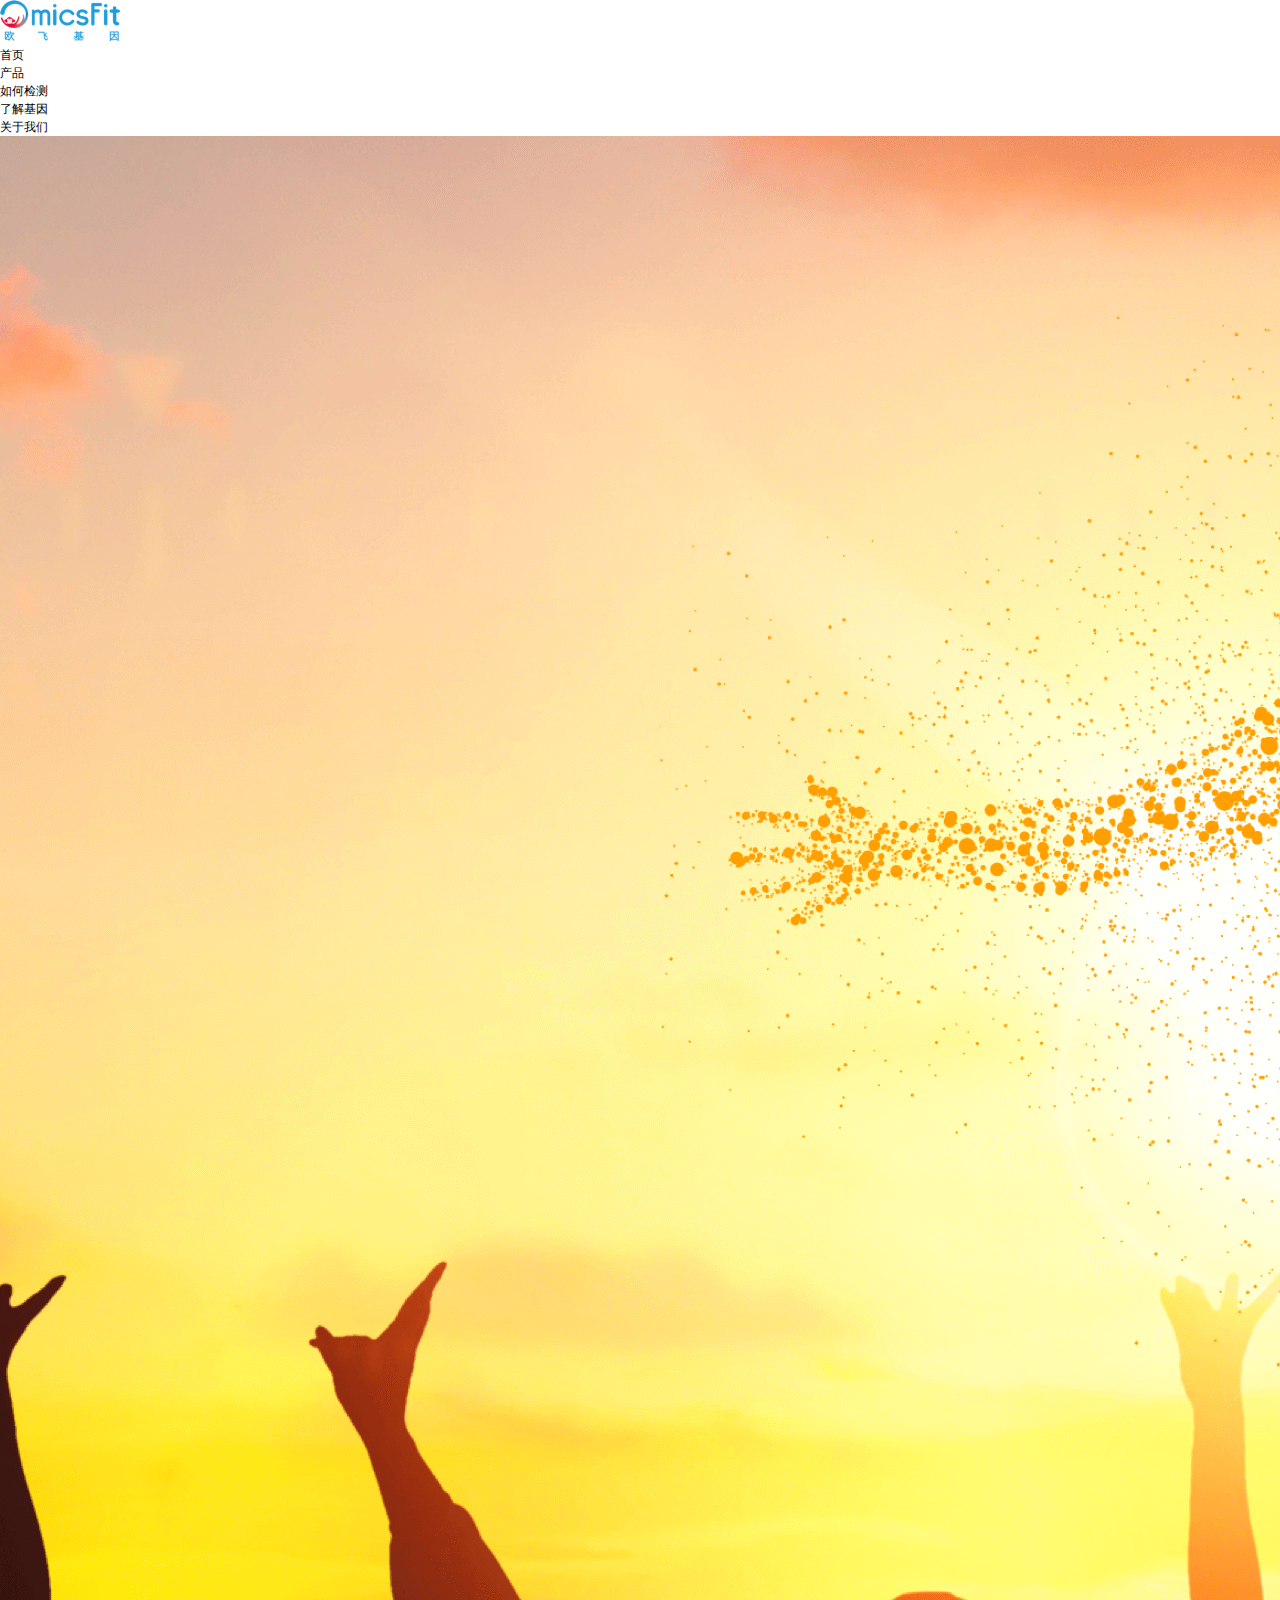
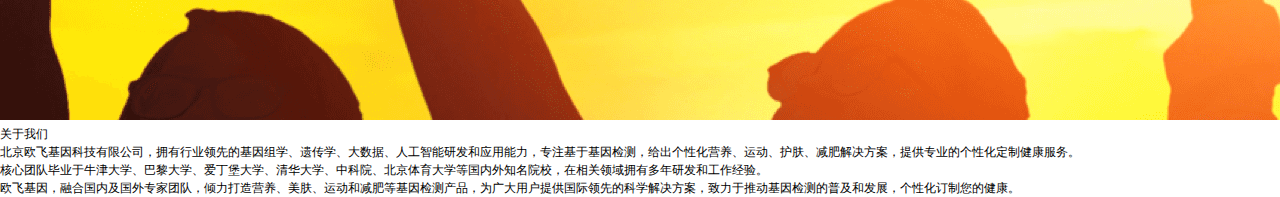
==== about.html @ 1764431f "html" ====
<!DOCTYPE html>
<html lang="en">
<head>
	<meta charset="UTF-8">
	<meta name="viewport" content="width=device-width, initial-scale=1.0, maximum-scale=1.0, user-scalable=0, minimal-ui">
	<meta name="format-detection" content="telephone=no">
	<meta name="format-detection" content="address=no">
	<title>欧飞-首页</title>
	<link rel="stylesheet" type="text/css" href="./styles/css_scss/styles.css">
	<script src="./js/rem.js" type="text/javascript"></script>
</head>
<body>
	<header class="of-header">
		<a class="logo" href=""><img src="" alt=""><img src="images/logo.png" alt=""></a>
		<ul>
			<li><a href="">首页</a></li>
			<li><a href="">产品</a></li>
			<li><a href="">如何检测</a></li>
			<li><a href="">了解基因</a></li>
			<li><a href="">关于我们</a></li>
		</ul>
	</header>
    
    <div class="of-about">
        <img src="images/bg2.png" alt="">
        <h2 class="of-title">关于我们</h2>
        <div class="text">
            北京欧飞基因科技有限公司，拥有行业领先的基因组学、遗传学、大数据、人工智能研发和应用能力，专注基于基因检测，给出个性化营养、运动、护肤、减肥解决方案，提供专业的个性化定制健康服务。 <br>
            核心团队毕业于牛津大学、巴黎大学、爱丁堡大学、清华大学、中科院、北京体育大学等国内外知名院校，在相关领域拥有多年研发和工作经验。 <br>
            欧飞基因，融合国内及国外专家团队，倾力打造营养、美肤、运动和减肥等基因检测产品，为广大用户提供国际领先的科学解决方案，致力于推动基因检测的普及和发展，个性化订制您的健康。
        </div>
    </div>

<script src="./js/jquery.min.js" type="text/javascript"></script>
<script src="./js/xll.js" type="text/javascript"></script>
</body>
</html>
---- styles/css_scss/styles.css ----
@charset "UTF-8";
/* svn相对地址 */
/* 项目下建立文本或者其他说明 本产品的产品及其对接的相关人员 */
/**
* Description: Base style 
* Developers: zhiwen <zhiwen@leju.sina.com.cn>
**/
/*RESET
-------------------------------------------------------------- */
body, dl, dd, h1, h2, h3, h4, h5, h6, p, form, ul, li {
  margin: 0; }

ul, input {
  padding: 0; }

ol, li {
  margin: 0;
  padding: 0; }

table {
  border-collapse: collapse;
  border-spacing: 0; }

fieldset, img {
  border: 0; }

address, caption, cite, code, dfn, em, strong, th, var {
  font-style: normal;
  font-weight: normal; }

ol, ul {
  list-style: none; }

del, ins {
  text-decoration: none; }

caption, th {
  text-align: left; }

h1, h2, h3, h4, h5, h6 {
  font-size: 100%;
  font-weight: normal; }

input, button, textarea, select {
  font-size: 100%; }

q:before, q:after {
  content: ""; }

addr, acronym {
  border: 0;
  font-variant: normal; }

sub, sup {
  font-size: 75%;
  line-height: 0;
  position: relative; }

sub {
  top: -0.5em; }

sup {
  bottom: -0.25em; }

/*CLEARFIX
-------------------------------------------------------------- */
.clearfix:after {
  content: ".";
  display: block;
  height: 0;
  clear: both;
  visibility: hidden; }

.clearfix {
  display: inline-block; }

* html .clearfix {
  height: 1%; }

.clearfix {
  display: block; }

/*FONT
-------------------------------------------------------------- */
body {
  font: 12px/1.5 "Arial","\5FAE\8F6F\96C5\9ED1","\5b8b\4f53", sans-serif;
  color: #000;
  background: #fff; }

a {
  color: #000;
  text-decoration: none; }

a:active {
  color: #df1830; }

.fb {
  font-weight: 700; }

.fn {
  font-weight: 400; }

.unl {
  text-decoration: underline; }

.no_unl {
  text-decoration: none; }

/*POSITION
-------------------------------------------------------------- */
.tl {
  text-align: left; }

.tc {
  text-align: center; }

.tr {
  text-align: right; }

.bc {
  margin-left: auto;
  margin-right: auto; }

.fl {
  float: left;
  display: inline; }

.fr {
  float: right;
  display: inline; }

.vm {
  vertical-align: middle; }

.vt {
  vertical-align: top; }

.pr {
  position: relative; }

.pa {
  position: absolute; }

.abs-right {
  position: absolute;
  right: 0; }

.abs-left {
  position: absolute;
  left: 0; }

.hidden {
  visibility: hidden; }

.none {
  display: none; }

body {
  font-family: '微软雅黑';
  min-width: 1200px;
  background-color: #fff; }

.demo {
  width: 100px; }

@media screen and (min-width: 0px) and (max-width: 768px) {
  body .demo {
    width: 1.6666666667rem; } }
.an_toLeft {
  animation: toLeft 0.5s linear 0s;
  -webkit-animation: toLeft 0.5s linear 0s;
  -ms-animation: toLeft 0.5s linear 0s;
  animation-fill-mode: both;
  opacity: 1 !important;
  filter: alpha(opacity=100) !important; }

.an_delay1 {
  animation-delay: 0.1s; }

.an_delay2 {
  animation-delay: 0.2s; }

.an_delay3 {
  animation-delay: 0.3s; }

.an_delay4 {
  animation-delay: 0.4s; }

.an_delay5 {
  animation-delay: 0.5s; }

.an_delay6 {
  animation-delay: 0.6s; }

.an_delay7 {
  animation-delay: 0.7s; }

.an_delay8 {
  animation-delay: 0.8s; }

.an_delay9 {
  animation-delay: 0.9s; }

.an_delay10 {
  animation-delay: 1s; }

.an_delay11 {
  animation-delay: 1.1s; }

.an_delay12 {
  animation-delay: 1.2s; }

.an_delay13 {
  animation-delay: 1.3s; }

.an_delay14 {
  animation-delay: 1.4s; }

.an_delay15 {
  animation-delay: 1.5s; }

.an_delay16 {
  animation-delay: 1.6s; }

.an_delay17 {
  animation-delay: 1.7s; }

.an_delay18 {
  animation-delay: 1.8s; }

.an_delay19 {
  animation-delay: 1.9s; }

.an_delay20 {
  animation-delay: 2s; }

.an_delay21 {
  animation-delay: 2.1s; }

.an_delay22 {
  animation-delay: 2.2s; }

.an_delay23 {
  animation-delay: 2.3s; }

.an_delay24 {
  animation-delay: 2.4s; }

.an_delay25 {
  animation-delay: 2.5s; }

.an_delay26 {
  animation-delay: 2.6s; }

.an_delay27 {
  animation-delay: 2.7s; }

.an_delay28 {
  animation-delay: 2.8s; }

.an_delay29 {
  animation-delay: 2.9s; }

.an_delay30 {
  animation-delay: 3s; }

.an_delay31 {
  animation-delay: 3.1s; }

.an_delay32 {
  animation-delay: 3.2s; }

.an_delay33 {
  animation-delay: 3.3s; }

.an_delay34 {
  animation-delay: 3.4s; }

.an_delay35 {
  animation-delay: 3.5s; }

.an_delay36 {
  animation-delay: 3.6s; }

.an_delay37 {
  animation-delay: 3.7s; }

.an_delay38 {
  animation-delay: 3.8s; }

.an_delay39 {
  animation-delay: 3.9s; }

.an_delay40 {
  animation-delay: 4s; }

@keyframes toTop {
  0% {
    transform: translate3d(0px, 100px, 0);
    opacity: 0;
    filter: alpha(opacity=0); }
  100% {
    transform: translate3d(0px, 0px, 0);
    opacity: 1;
    filter: alpha(opacity=100); } }

/*# sourceMappingURL=styles.css.map */
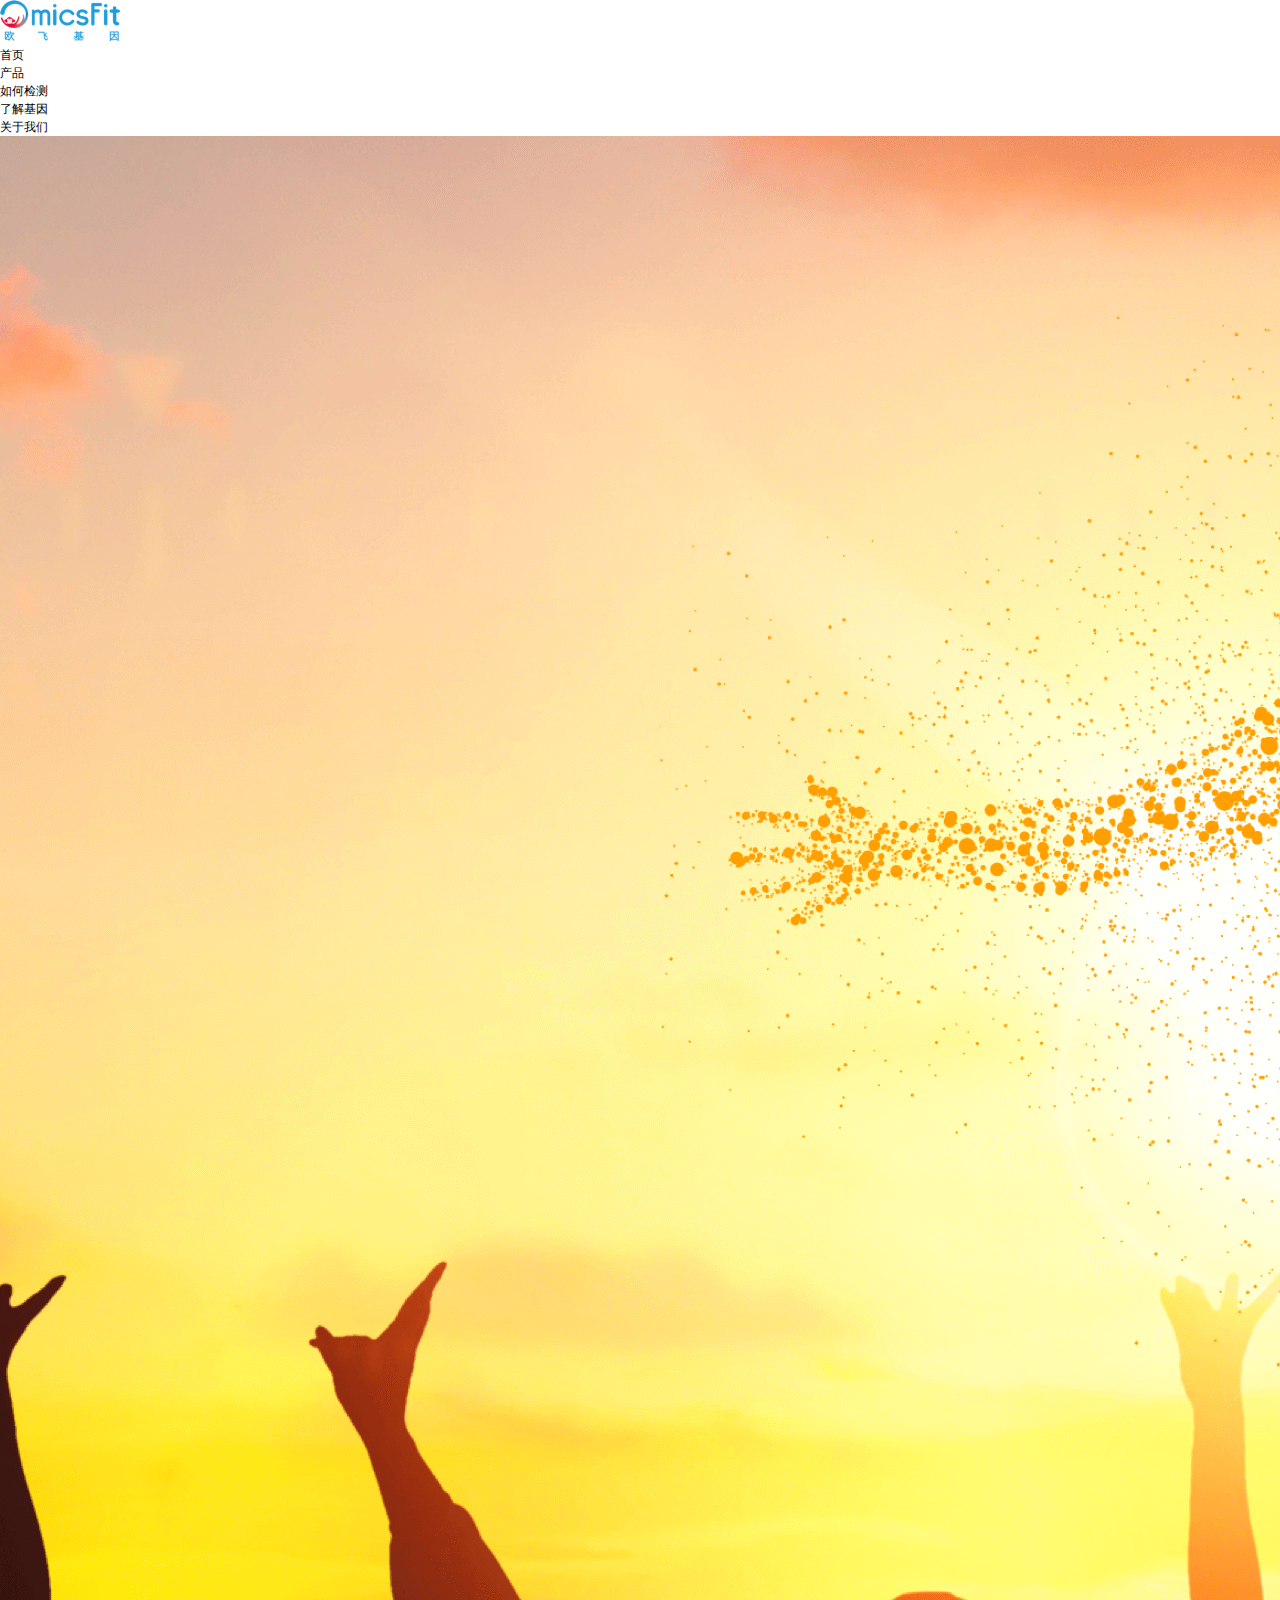
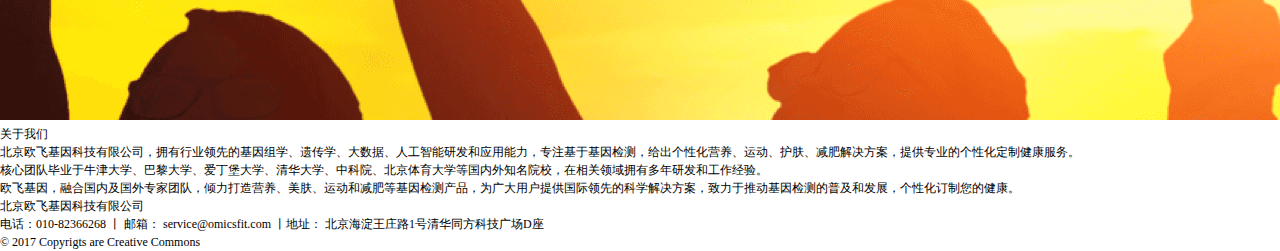
==== commit 296b902b: "html" ====
--- a/about.html
+++ b/about.html
@@ -30,6 +30,12 @@
             欧飞基因，融合国内及国外专家团队，倾力打造营养、美肤、运动和减肥等基因检测产品，为广大用户提供国际领先的科学解决方案，致力于推动基因检测的普及和发展，个性化订制您的健康。
         </div>
     </div>
+    
+    <div class="of-footer">
+        <h3>北京欧飞基因科技有限公司</h3>
+        <p>电话：010-82366268 丨 邮箱： service@omicsfit.com 丨地址： 北京海淀王庄路1号清华同方科技广场D座 </p>
+        <p>&#169; 2017 Copyrigts are Creative Commons</p>
+    </div>
 
 <script src="./js/jquery.min.js" type="text/javascript"></script>
 <script src="./js/xll.js" type="text/javascript"></script>
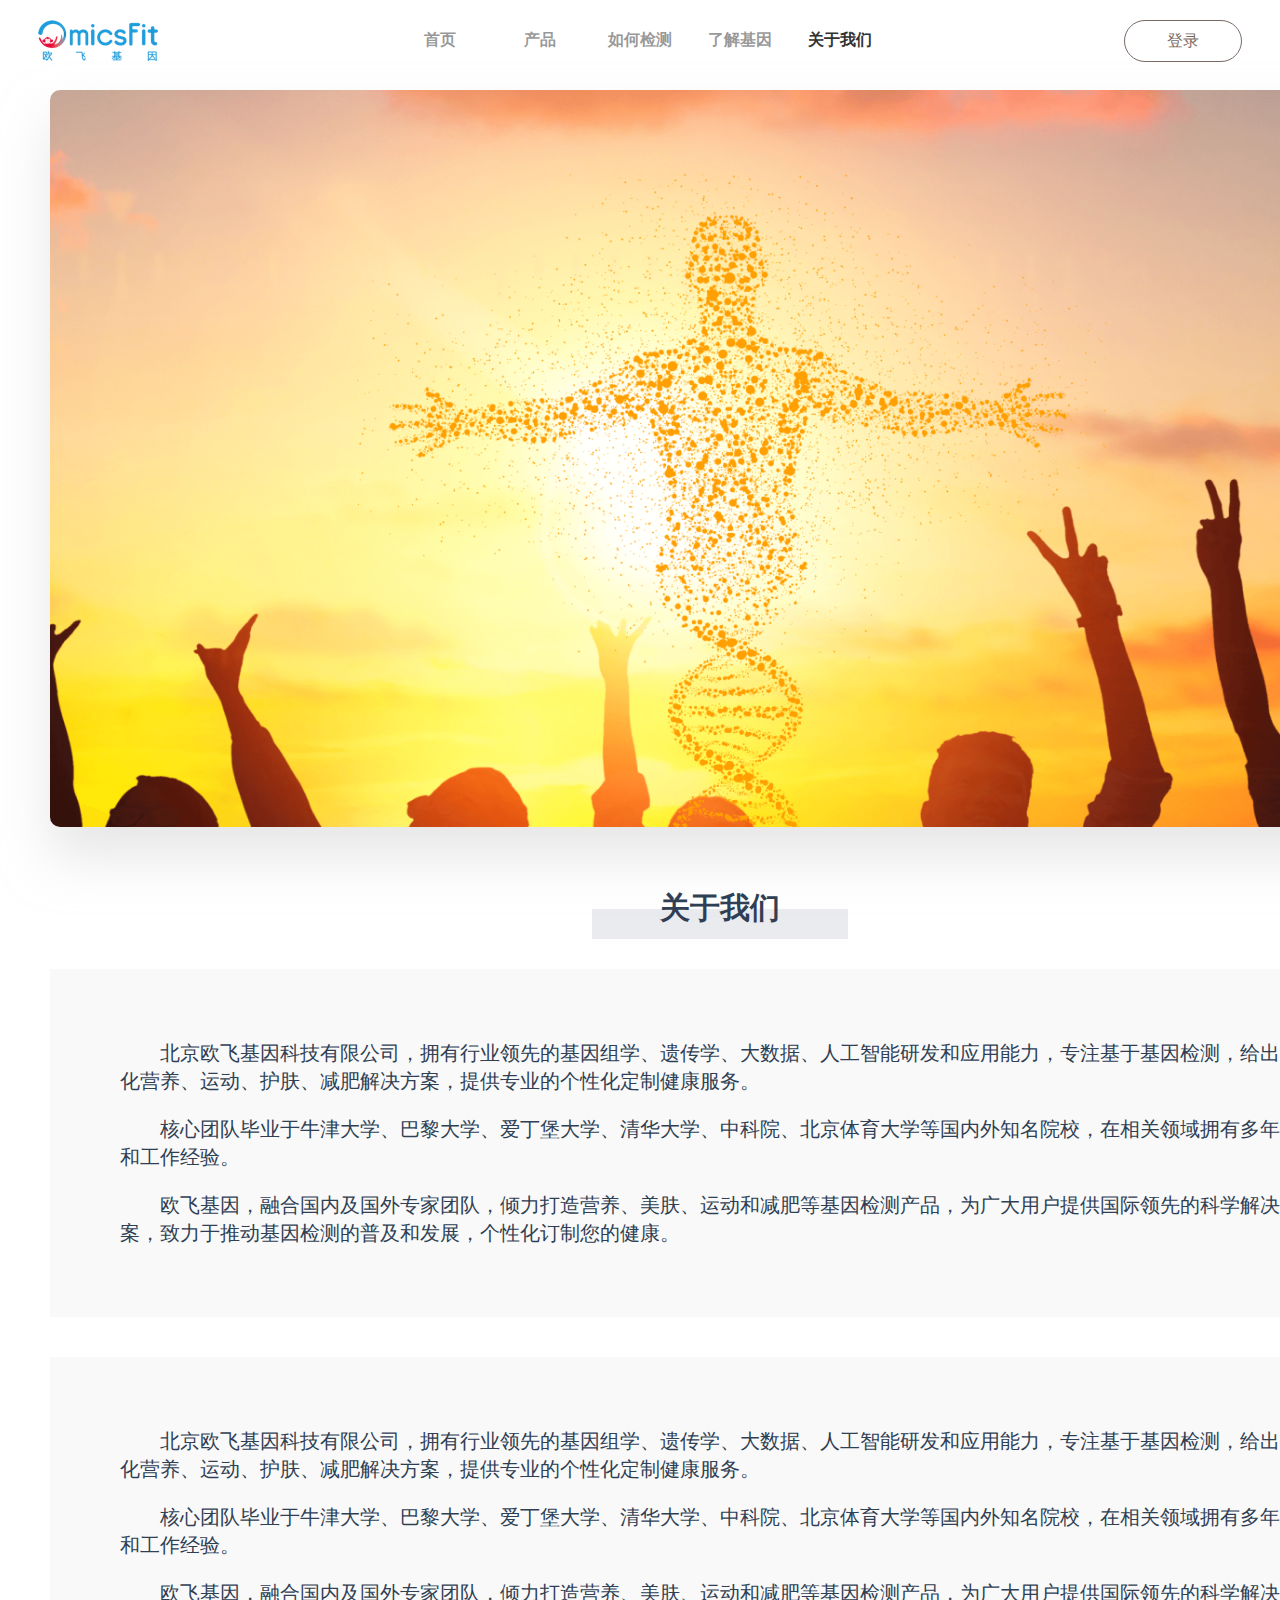
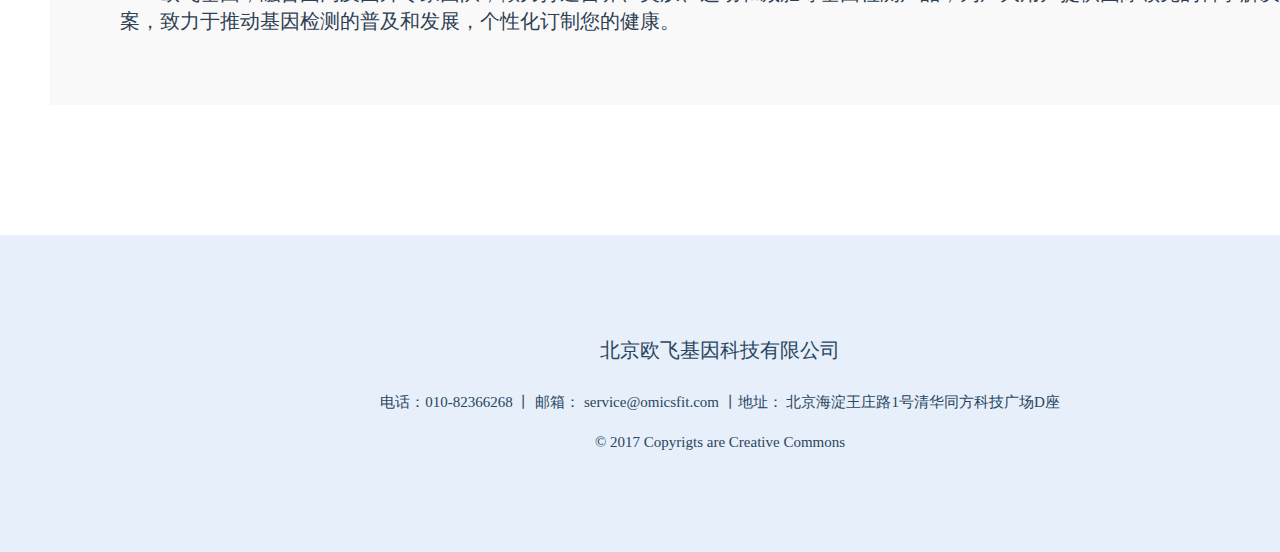
==== commit 885d1be9: "0115" ====
--- a/about.html
+++ b/about.html
@@ -5,30 +5,36 @@
 	<meta name="viewport" content="width=device-width, initial-scale=1.0, maximum-scale=1.0, user-scalable=0, minimal-ui">
 	<meta name="format-detection" content="telephone=no">
 	<meta name="format-detection" content="address=no">
-	<title>欧飞-首页</title>
+	<title>欧飞-关于我们</title>
 	<link rel="stylesheet" type="text/css" href="./styles/css_scss/styles.css">
 	<script src="./js/rem.js" type="text/javascript"></script>
 </head>
 <body>
 	<header class="of-header">
-		<a class="logo" href=""><img src="" alt=""><img src="images/logo.png" alt=""></a>
+		<a class="logo" href="index.html"><img src="images/logo.png" alt=""></a>
 		<ul>
-			<li><a href="">首页</a></li>
-			<li><a href="">产品</a></li>
-			<li><a href="">如何检测</a></li>
-			<li><a href="">了解基因</a></li>
-			<li><a href="">关于我们</a></li>
+			<li><a href="index.html">首页</a></li>
+			<li><a href="index.html#products">产品</a></li>
+			<li><a href="index.html#how">如何检测</a></li>
+			<li><a href="news.html">了解基因</a></li>
+			<li class="active"><a href="about.html">关于我们</a></li>
 		</ul>
+		<a class="fr login" href="login.html">登录</a>
 	</header>
     
     <div class="of-about">
         <img src="images/bg2.png" alt="">
         <h2 class="of-title">关于我们</h2>
         <div class="text">
-            北京欧飞基因科技有限公司，拥有行业领先的基因组学、遗传学、大数据、人工智能研发和应用能力，专注基于基因检测，给出个性化营养、运动、护肤、减肥解决方案，提供专业的个性化定制健康服务。 <br>
-            核心团队毕业于牛津大学、巴黎大学、爱丁堡大学、清华大学、中科院、北京体育大学等国内外知名院校，在相关领域拥有多年研发和工作经验。 <br>
-            欧飞基因，融合国内及国外专家团队，倾力打造营养、美肤、运动和减肥等基因检测产品，为广大用户提供国际领先的科学解决方案，致力于推动基因检测的普及和发展，个性化订制您的健康。
-        </div>
+			<p>北京欧飞基因科技有限公司，拥有行业领先的基因组学、遗传学、大数据、人工智能研发和应用能力，专注基于基因检测，给出个性化营养、运动、护肤、减肥解决方案，提供专业的个性化定制健康服务。 </p>
+			<p>核心团队毕业于牛津大学、巴黎大学、爱丁堡大学、清华大学、中科院、北京体育大学等国内外知名院校，在相关领域拥有多年研发和工作经验。</p>
+			<p>欧飞基因，融合国内及国外专家团队，倾力打造营养、美肤、运动和减肥等基因检测产品，为广大用户提供国际领先的科学解决方案，致力于推动基因检测的普及和发展，个性化订制您的健康。</p>
+		</div>
+		<div class="text">
+			<p>北京欧飞基因科技有限公司，拥有行业领先的基因组学、遗传学、大数据、人工智能研发和应用能力，专注基于基因检测，给出个性化营养、运动、护肤、减肥解决方案，提供专业的个性化定制健康服务。 </p>
+			<p>核心团队毕业于牛津大学、巴黎大学、爱丁堡大学、清华大学、中科院、北京体育大学等国内外知名院校，在相关领域拥有多年研发和工作经验。</p>
+			<p>欧飞基因，融合国内及国外专家团队，倾力打造营养、美肤、运动和减肥等基因检测产品，为广大用户提供国际领先的科学解决方案，致力于推动基因检测的普及和发展，个性化订制您的健康。</p>
+		</div>
     </div>
     
     <div class="of-footer">
--- a/styles/css_scss/styles.css
+++ b/styles/css_scss/styles.css
@@ -64,20 +64,20 @@
 
 /*CLEARFIX
 -------------------------------------------------------------- */
-.clearfix:after {
+.clearfix:after, .of-header ul:after, .of-product .of-pro-list:after, .of-goods ul:after, .of-how .of-how-list:after, .of-cooper ul:after, .news-list .date:after, .of-buy .product .num:after {
   content: ".";
   display: block;
   height: 0;
   clear: both;
   visibility: hidden; }
 
-.clearfix {
+.clearfix, .of-header ul, .of-product .of-pro-list, .of-goods ul, .of-how .of-how-list, .of-cooper ul, .news-list .date, .of-buy .product .num {
   display: inline-block; }
 
-* html .clearfix {
+* html .clearfix, * html .of-header ul, .of-header * html ul, * html .of-product .of-pro-list, .of-product * html .of-pro-list, * html .of-goods ul, .of-goods * html ul, * html .of-how .of-how-list, .of-how * html .of-how-list, * html .of-cooper ul, .of-cooper * html ul, * html .news-list .date, .news-list * html .date, * html .of-buy .product .num, .of-buy .product * html .num {
   height: 1%; }
 
-.clearfix {
+.clearfix, .of-header ul, .of-product .of-pro-list, .of-goods ul, .of-how .of-how-list, .of-cooper ul, .news-list .date, .of-buy .product .num {
   display: block; }
 
 /*FONT
@@ -155,13 +155,781 @@
 .none {
   display: none; }
 
+.mb38 {
+  margin-bottom: 38px !important; }
+
+.phone {
+  display: none; }
+
 body {
   font-family: '微软雅黑';
-  min-width: 1200px;
+  min-width: 1440px;
   background-color: #fff; }
 
-.demo {
-  width: 100px; }
+.of-title {
+  text-align: center;
+  font-size: 30px;
+  line-height: 42px;
+  position: relative;
+  font-weight: 600;
+  color: #2f3f54;
+  z-index: 2; }
+  .of-title:after {
+    content: '';
+    display: block;
+    position: absolute;
+    z-index: 1;
+    bottom: -10px;
+    left: 50%;
+    margin-left: -128px;
+    width: 256px;
+    height: 30px;
+    background: #2f3f54;
+    opacity: 0.1; }
+
+.of-header {
+  width: 100%;
+  height: 80px;
+  line-height: 80px;
+  position: absolute;
+  top: 0;
+  left: 0;
+  z-index: 3; }
+  .of-header img {
+    float: left;
+    vertical-align: middle;
+    margin: 20px 0 0 3%; }
+  .of-header ul {
+    position: absolute;
+    left: 50%;
+    transform: translateX(-50%); }
+    .of-header ul li {
+      float: left;
+      width: 100px;
+      text-align: center;
+      font-size: 16px;
+      font-weight: 600; }
+    .of-header ul a {
+      color: rgba(50, 50, 50, 0.5); }
+      .of-header ul a:hover {
+        color: #323232; }
+    .of-header ul .active a {
+      color: #323232; }
+  .of-header .login {
+    float: right;
+    margin-right: 3%;
+    text-align: center;
+    width: 116px;
+    height: 40px;
+    line-height: 40px;
+    background: rgba(255, 255, 255, 0.2);
+    border-radius: 40px;
+    border: 1px solid #796b64;
+    font-size: 16px;
+    color: #796b64;
+    margin-top: 20px; }
+
+.swiper-container-index {
+  height: 792px;
+  width: 100%;
+  margin: 0 auto;
+  overflow: hidden;
+  position: relative; }
+  .swiper-container-index .swiper-slide {
+    position: relative; }
+  .swiper-container-index a, .swiper-container-index img {
+    display: block;
+    width: 100%;
+    height: 100%; }
+  .swiper-container-index .text {
+    position: absolute;
+    left: 50%;
+    top: 50%;
+    text-align: center;
+    transform: translate(-50%, -50%); }
+    .swiper-container-index .text h2 {
+      font-size: 50px;
+      font-weight: bold; }
+    .swiper-container-index .text p {
+      line-height: 33px;
+      font-size: 24px; }
+  .swiper-container-index .pagination {
+    position: absolute;
+    left: 50%;
+    transform: translateX(-50%);
+    bottom: 100px; }
+    .swiper-container-index .pagination .swiper-pagination-switch {
+      display: inline-block;
+      margin: 12px;
+      width: 10px;
+      height: 10px;
+      background: white;
+      border-radius: 12px; }
+    .swiper-container-index .pagination .swiper-active-switch {
+      background: #bbb0b0;
+      border: 1px solid white; }
+
+.of-product {
+  padding: 120px 0 85px; }
+  .of-product .of-pro-list {
+    width: 1095px;
+    margin: 0 auto;
+    padding-top: 150px; }
+    .of-product .of-pro-list a {
+      color: #fff; }
+    .of-product .of-pro-list li {
+      float: left;
+      width: 500px;
+      height: 300px;
+      overflow: hidden;
+      position: relative;
+      border-radius: 4px;
+      margin-bottom: 95px; }
+      .of-product .of-pro-list li img {
+        position: absolute;
+        z-index: -1;
+        left: 0;
+        top: 0;
+        width: 100%;
+        height: 100%; }
+      .of-product .of-pro-list li h3 {
+        padding: 38px 58px 0;
+        font-size: 30px;
+        line-height: 60px;
+        text-shadow: 0px 1px 1px rgba(0, 0, 0, 0.5); }
+      .of-product .of-pro-list li p {
+        padding: 0 58px;
+        font-size: 20px;
+        line-height: 50px;
+        text-shadow: 0px 1px 1px rgba(0, 0, 0, 0.5); }
+      .of-product .of-pro-list li strong {
+        padding-left: 58px;
+        display: block;
+        font-size: 30px;
+        font-weight: bold;
+        line-height: 42px;
+        text-shadow: 0px 1px 1px rgba(0, 0, 0, 0.5);
+        margin-bottom: 20px; }
+      .of-product .of-pro-list li button {
+        margin-left: 58px;
+        width: 150px;
+        height: 50px;
+        background: white;
+        box-shadow: 0px 30px 50px 0px rgba(49, 157, 149, 0.5);
+        border-radius: 25px;
+        font-size: 20px;
+        border: 0; }
+      .of-product .of-pro-list li:nth-child(even) {
+        margin-left: 95px; }
+      .of-product .of-pro-list li:nth-child(1) button {
+        color: #fe8b4d; }
+      .of-product .of-pro-list li:nth-child(2) button {
+        color: #fc8abd; }
+      .of-product .of-pro-list li:nth-child(3) button {
+        color: #57b8a5; }
+      .of-product .of-pro-list li:nth-child(4) button {
+        color: #6a47fe; }
+
+.of-goods {
+  width: 1440px;
+  margin: 0 auto;
+  height: 1214px;
+  padding-top: 146px; }
+  .of-goods ul {
+    margin-left: 150px;
+    padding-top: 140px;
+    width: 620px; }
+    .of-goods ul li {
+      width: 280px;
+      height: 136px;
+      float: left;
+      background: #fafafc;
+      box-shadow: 0px 30px 50px 0px rgba(107, 175, 255, 0.52);
+      border-radius: 4px;
+      margin: 0 40px 40px 0;
+      text-align: center;
+      position: relative;
+      overflow: hidden; }
+      .of-goods ul li:nth-child(even) {
+        margin-right: 0; }
+      .of-goods ul li h4 {
+        font-size: 30px;
+        color: #2f3f54;
+        line-height: 60px;
+        padding-top: 18px; }
+      .of-goods ul li p {
+        font-size: 20px;
+        line-height: 40px;
+        color: #666666; }
+      .of-goods ul li strong {
+        position: absolute;
+        right: 0;
+        bottom: -72px;
+        right: -10px;
+        font-family: Arial-BoldMT;
+        font-size: 120px;
+        font-weight: bold;
+        opacity: 0.2;
+        color: #3798ff; }
+
+.of-how {
+  text-align: center;
+  padding: 70px 0 190px; }
+  .of-how > p {
+    font-size: 20px;
+    color: #2f3f54;
+    padding-top: 55px;
+    margin-bottom: 90px; }
+  .of-how > img {
+    margin-bottom: 190px; }
+  .of-how .of-how-list {
+    width: 1210px;
+    margin: 0 auto; }
+    .of-how .of-how-list li {
+      float: left;
+      width: 280px;
+      height: 386px;
+      background: #fafafc;
+      box-shadow: 0px 30px 50px 0px rgba(190, 190, 207, 0.5);
+      border-radius: 4px;
+      margin-left: 30px;
+      position: relative; }
+      .of-how .of-how-list li:first-child {
+        margin-left: 0; }
+    .of-how .of-how-list i {
+      display: block;
+      position: absolute;
+      top: -127px;
+      left: 50%;
+      margin-left: -70px;
+      width: 140px;
+      height: 140px;
+      background: linear-gradient(180deg, #fb5399 0%, #f52960 100%);
+      box-shadow: 0px 30px 50px 0px rgba(190, 190, 207, 0.5), 0px 30px 50px 0px rgba(190, 190, 207, 0.5);
+      border-radius: 70px; }
+    .of-how .of-how-list img {
+      width: 45px;
+      position: absolute;
+      top: 50%;
+      left: 50%;
+      transform: translate(-50%, -50%); }
+    .of-how .of-how-list h3 {
+      font-size: 30px;
+      line-height: 60px;
+      padding-top: 80px;
+      color: #2f3f54;
+      margin-bottom: 26px; }
+    .of-how .of-how-list p {
+      display: block;
+      width: 165px;
+      margin: 0 auto;
+      text-align: left;
+      font-size: 20px;
+      color: #2f3f54;
+      line-height: 30px; }
+    .of-how .of-how-list li:nth-child(2) i {
+      background: linear-gradient(180deg, #77edf3 0%, #42d6e2 100%); }
+    .of-how .of-how-list li:nth-child(3) i {
+      background: linear-gradient(180deg, #7bee1c 0%, #45d80c 100%); }
+    .of-how .of-how-list li:nth-child(4) i {
+      background: linear-gradient(180deg, #fdcd00 0%, #fb9f00 100%); }
+
+.of-cooper {
+  padding: 170px 0;
+  background: #f9f9f9; }
+  .of-cooper ul {
+    padding-top: 107px;
+    width: 942px;
+    margin: 0 auto; }
+    .of-cooper ul li {
+      float: left;
+      margin-right: 34px;
+      margin-bottom: 34px;
+      width: 208px;
+      height: 96px;
+      background: white;
+      border-radius: 4px;
+      border: 1px solid #e4e5e7; }
+      .of-cooper ul li:nth-child(4n) {
+        margin-right: 0; }
+
+.of-footer {
+  width: 100%;
+  text-align: center;
+  padding: 100px 0 90px;
+  background: #e6effa;
+  color: #2A4560; }
+  .of-footer h3 {
+    font-size: 20px;
+    margin-bottom: 17px; }
+  .of-footer p {
+    font-size: 15px;
+    line-height: 40px; }
+
+.of-detial-card {
+  width: 734px;
+  margin: 0 auto;
+  padding-left: 566px;
+  position: relative;
+  margin-top: 200px;
+  height: 300px;
+  color: #2F3F54; }
+  .of-detial-card img {
+    position: absolute;
+    width: 500px;
+    height: 300px;
+    top: 0;
+    left: 0; }
+  .of-detial-card h3 {
+    font-size: 30px;
+    font-weight: 600;
+    line-height: 42px;
+    margin-bottom: 27px; }
+  .of-detial-card p {
+    font-size: 20px;
+    line-height: 28px;
+    margin-bottom: 10px; }
+  .of-detial-card strong {
+    display: block;
+    font-size: 40px;
+    font-weight: 600;
+    color: #e35f58;
+    line-height: 56px;
+    margin-bottom: 22px; }
+  .of-detial-card a {
+    width: 230px;
+    display: block;
+    height: 80px;
+    line-height: 80px;
+    background: #e35f58;
+    box-shadow: 0px 30px 50px 0px rgba(227, 95, 88, 0.43);
+    border-radius: 40px;
+    text-align: center;
+    font-size: 26px;
+    font-weight: 600;
+    color: white; }
+
+.of-detial-in {
+  padding: 150px 0 75px; }
+  .of-detial-in .bannars {
+    padding-top: 88px; }
+    .of-detial-in .bannars img {
+      width: 1300px;
+      margin: 0 auto;
+      display: block; }
+
+.of-news {
+  padding: 200px 0; }
+
+.news-list {
+  padding-top: 94px;
+  margin: 0 auto;
+  width: 1260px; }
+  .news-list li {
+    width: 1260px;
+    padding: 40px;
+    margin-bottom: 50px;
+    position: relative;
+    background: #f9f9f9; }
+  .news-list .date {
+    line-height: 45px; }
+    .news-list .date strong {
+      float: left;
+      width: 400px;
+      text-align: right;
+      margin-right: 40px;
+      font-size: 30px;
+      font-weight: 600;
+      color: #2f3f54; }
+    .news-list .date em {
+      float: left;
+      width: 820px;
+      font-size: 24px;
+      color: rgba(47, 63, 84, 0.5);
+      border-bottom: 1px solid rgba(47, 63, 84, 0.3); }
+  .news-list img {
+    position: absolute;
+    top: 81px;
+    left: 40px;
+    display: block;
+    width: 400px;
+    height: 300px; }
+  .news-list .in {
+    padding-left: 440px;
+    height: 300px;
+    position: relative; }
+    .news-list .in h4 {
+      font-size: 30px;
+      font-weight: 600;
+      padding: 20px 0;
+      color: #2f3f54;
+      line-height: 42px;
+      height: 84px;
+      overflow: hidden;
+      text-overflow: ellipsis;
+      display: -webkit-box;
+      -webkit-line-clamp: 2;
+      -webkit-box-orient: vertical; }
+    .news-list .in p {
+      font-size: 20px;
+      line-height: 28px;
+      overflow: hidden;
+      color: #2f3f54;
+      text-overflow: ellipsis;
+      display: -webkit-box;
+      -webkit-line-clamp: 4;
+      -webkit-box-orient: vertical; }
+    .news-list .in span {
+      position: absolute;
+      bottom: 0;
+      left: 440px;
+      font-size: 24px;
+      color: rgba(47, 63, 84, 0.5); }
+
+.of-news-detail {
+  padding: 140px 0 30px; }
+  .of-news-detail .in {
+    width: 940px;
+    padding: 70px;
+    margin: 0 auto;
+    background: #f9f9f9; }
+  .of-news-detail h2 {
+    font-size: 30px;
+    font-weight: 600;
+    color: #2f3f54;
+    line-height: 42px; }
+  .of-news-detail .time {
+    display: block;
+    font-size: 20px;
+    color: rgba(47, 63, 84, 0.5);
+    line-height: 80px;
+    border-bottom: 1px solid rgba(47, 63, 84, 0.5);
+    margin-bottom: 40px; }
+  .of-news-detail p {
+    font-size: 20px;
+    color: #2f3f54;
+    line-height: 28px;
+    margin-bottom: 40px; }
+  .of-news-detail img {
+    display: block;
+    width: 100%;
+    margin-bottom: 40px; }
+
+.of-about {
+  width: 1340px;
+  padding: 90px 0;
+  margin: 0 auto; }
+  .of-about img {
+    display: block;
+    width: 100%;
+    box-shadow: 0px 30px 50px 0px rgba(207, 207, 207, 0.5);
+    border-radius: 10px;
+    margin-bottom: 60px; }
+  .of-about .of-title {
+    margin-bottom: 40px; }
+  .of-about .text {
+    width: 1200px;
+    padding: 70px;
+    font-size: 20px;
+    background: #f9f9f9;
+    color: #2f3f54;
+    line-height: 28px;
+    text-indent: 40px;
+    margin-bottom: 40px; }
+    .of-about .text p {
+      margin-bottom: 20px; }
+      .of-about .text p:last-child {
+        margin-bottom: 0; }
+
+.of-buy {
+  padding: 200px 0 50px;
+  width: 1340px;
+  margin: 0 auto; }
+  .of-buy .of-title {
+    margin-bottom: 50px; }
+  .of-buy .product, .of-buy .area, .of-buy .quan {
+    padding: 40px;
+    width: 1260px;
+    background: #f9f9f9;
+    position: relative;
+    margin-bottom: 30px; }
+  .of-buy .product img {
+    width: 326px;
+    height: 188px; }
+  .of-buy .product .in {
+    width: 884px;
+    padding-top: 24px;
+    float: right;
+    font-size: 40px;
+    font-weight: 600;
+    color: #2f3f54;
+    line-height: 56px;
+    margin-bottom: 10px; }
+  .of-buy .product strong {
+    font-size: 40px;
+    display: block;
+    font-weight: 600;
+    margin-top: 10px;
+    color: #e35f58; }
+  .of-buy .product .num {
+    position: absolute;
+    top: 116px;
+    right: 145px;
+    width: 134px;
+    background: #f9f9f9;
+    border-radius: 10px;
+    border: 1px solid #d6dcdf;
+    font-size: 20px; }
+    .of-buy .product .num button {
+      float: left;
+      width: 40px;
+      height: 40px;
+      line-height: 40px;
+      color: #2F3F54;
+      background: transparent;
+      border: 0;
+      cursor: pointer;
+      outline: none; }
+      .of-buy .product .num button:last-child {
+        line-height: 36px; }
+    .of-buy .product .num input {
+      float: left;
+      width: 52px;
+      height: 40px;
+      background: #fff;
+      border: 1px solid #d6dcdf;
+      border-top: 0;
+      border-bottom: 0;
+      border-radius: 0;
+      outline: none;
+      text-align: center; }
+    .of-buy .product .num input::-webkit-outer-spin-button,
+    .of-buy .product .num input::-webkit-inner-spin-button {
+      -webkit-appearance: none !important;
+      margin: 0; }
+  .of-buy .area {
+    padding: 40px;
+    width: 1260px;
+    background: #f9f9f9;
+    position: relative;
+    margin-bottom: 30px; }
+    .of-buy .area li {
+      width: 1254px;
+      height: 70px;
+      border-radius: 3px;
+      border: 1px solid transparent; }
+    .of-buy .area .active {
+      background: rgba(227, 95, 88, 0.1);
+      border-color: #e35f58; }
+  .of-buy .buy-tit {
+    font-size: 20px;
+    color: #2f3f54;
+    line-height: 28px;
+    margin-bottom: 25px; }
+    .of-buy .buy-tit a {
+      float: right;
+      color: #327cf6; }
+  .of-buy .order {
+    width: 1078px;
+    background: rgba(227, 95, 88, 0.1);
+    border-radius: 3px;
+    padding: 40px 130px;
+    border: 1px solid #e35f58;
+    font-size: 20px;
+    color: #2f3f54;
+    line-height: 28px; }
+    .of-buy .order p {
+      margin-bottom: 20px;
+      text-align: right; }
+    .of-buy .order .total, .of-buy .order .card, .of-buy .order .pay {
+      display: inline-block;
+      width: 140px; }
+    .of-buy .order .pay {
+      font-size: 40px;
+      font-weight: 600;
+      color: #e35f58;
+      line-height: 56px; }
+    .of-buy .order .confirm {
+      display: inline-block;
+      width: 300px;
+      height: 80px;
+      line-height: 80px;
+      color: #fff;
+      text-align: center;
+      background: #e35f58;
+      box-shadow: 0px 30px 50px 0px rgba(227, 95, 88, 0.43);
+      border-radius: 40px;
+      font-size: 25px;
+      font-weight: 600; }
+
+.of-sign {
+  width: 100%;
+  overflow: hidden;
+  position: relative; }
+  .of-sign .img {
+    width: 100%;
+    max-height: 980px;
+    overflow: hidden; }
+    .of-sign .img img {
+      display: block;
+      width: 100%; }
+  .of-sign .of-form {
+    position: absolute;
+    right: 10%;
+    bottom: 12%;
+    width: 554px;
+    padding: 100px 0 80px;
+    background: white;
+    box-shadow: 0px 30px 50px 0px rgba(207, 207, 207, 0.5); }
+    .of-sign .of-form .of-title {
+      margin-bottom: 50px; }
+    .of-sign .of-form .label {
+      width: 400px;
+      height: auto;
+      margin: 0 auto;
+      margin-bottom: 20px;
+      position: relative; }
+      .of-sign .of-form .label > div {
+        height: 70px;
+        border-bottom: 1px solid rgba(47, 63, 84, 0.2); }
+      .of-sign .of-form .label .quhao {
+        position: absolute;
+        width: 90px;
+        text-align: center;
+        left: 0;
+        top: 0;
+        line-height: 70px;
+        font-size: 20px;
+        color: #2f3f54; }
+        .of-sign .of-form .label .quhao:after {
+          content: '';
+          display: inline-block;
+          vertical-align: middle;
+          margin-left: 12px;
+          width: 0;
+          height: 0;
+          border-style: solid;
+          border-width: 6px;
+          border-color: #2A4560 transparent transparent transparent; }
+      .of-sign .of-form .label input {
+        outline: none;
+        font-size: 20px;
+        padding-left: 95px;
+        width: 300px;
+        border: 0;
+        color: #2A4560;
+        line-height: 70px; }
+        .of-sign .of-form .label input::-moz-placeholder {
+          color: rgba(47, 63, 84, 0.5) !important; }
+        .of-sign .of-form .label input::-webkit-input-placeholder {
+          color: rgba(47, 63, 84, 0.5) !important; }
+      .of-sign .of-form .label .error {
+        font-size: 20px;
+        color: #eb4d3d;
+        line-height: 40px; }
+    .of-sign .of-form .yzm input {
+      padding-left: 0;
+      padding-right: 120px;
+      width: 280px; }
+    .of-sign .of-form .yzm .yzm-send {
+      position: absolute;
+      right: 0;
+      top: 0;
+      cursor: pointer;
+      width: 100px;
+      text-align: center;
+      font-size: 20px;
+      color: #327cf6;
+      line-height: 70px; }
+    .of-sign .of-form .error-label > div {
+      border-bottom: 1px solid #eb4d3d; }
+    .of-sign .of-form .error-label input {
+      color: #eb4d3d; }
+    .of-sign .of-form button {
+      display: block;
+      margin: 0 auto;
+      width: 300px;
+      height: 80px;
+      line-height: 80px;
+      background: #327cf6;
+      box-shadow: 0px 30px 50px 0px rgba(31, 160, 226, 0.5);
+      border-radius: 40px;
+      outline: none;
+      color: #fff;
+      font-weight: bold;
+      text-align: center;
+      border: 0;
+      font-size: 25px;
+      margin-bottom: 60px; }
+    .of-sign .of-form > p {
+      text-align: center;
+      font-size: 20px;
+      color: #2f3f54; }
+      .of-sign .of-form > p a {
+        color: #327cf6; }
+    .of-sign .of-form .know {
+      font-size: 20px;
+      color: rgba(47, 63, 84, 0.5);
+      line-height: 28px;
+      margin-bottom: 60px; }
+      .of-sign .of-form .know i {
+        font-style: normal;
+        text-decoration: underline;
+        cursor: pointer; }
+
+.bac-bar {
+  width: 100%;
+  height: 100%;
+  background: black;
+  opacity: 0.5; }
+
+.know-book {
+  display: none;
+  position: fixed;
+  top: 0;
+  left: 0;
+  width: 100%;
+  height: 100%;
+  z-index: 9; }
+  .know-book .in {
+    position: absolute;
+    top: 50%;
+    left: 50%;
+    transform: translate(-50%, -50%);
+    padding: 40px 60px;
+    width: 1028px;
+    max-height: 600px;
+    overflow: auto;
+    background: white;
+    box-shadow: 0px -1px 0px 0px #dde3e8;
+    width: 897px;
+    font-size: 18px;
+    color: #2f3f54; }
+  .know-book h4 {
+    text-align: center;
+    margin-bottom: 50px; }
+  .know-book .close {
+    font-style: normal;
+    font-size: 30px;
+    position: absolute;
+    width: 20px;
+    height: 20px;
+    right: 20px;
+    top: 20px;
+    cursor: pointer; }
+    .know-book .close::before, .know-book .close::after {
+      content: "";
+      position: absolute;
+      height: 16px;
+      width: 1.5px;
+      background: #2A4560;
+      top: 2px;
+      right: 9px; }
+    .know-book .close::before {
+      transform: rotate(45deg);
+      /*进行旋转*/ }
+    .know-book .close::after {
+      transform: rotate(-45deg); }
 
 @media screen and (min-width: 0px) and (max-width: 768px) {
   body .demo {
